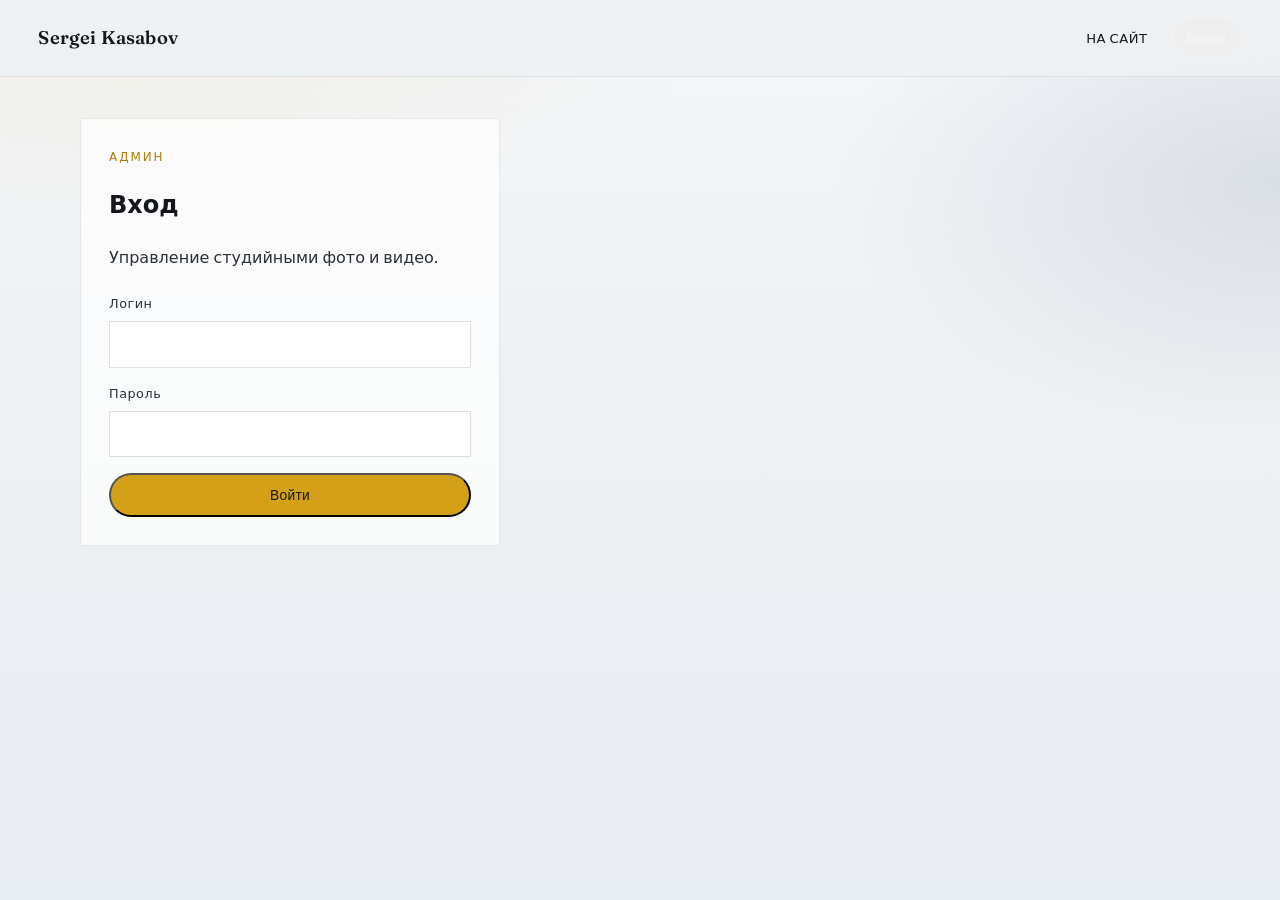
==== admin.html @ 472c66bc "Add Nails-style admin for studio photos and videos. Admin login manages only pictures and videos (up" ====
<!DOCTYPE html>
<html lang="ru">
  <head>
    <meta charset="UTF-8" />
    <meta name="viewport" content="width=device-width, initial-scale=1.0" />
    <title>Админ — Sergei Kasabov</title>
    <meta name="robots" content="noindex, nofollow" />
    <link rel="preconnect" href="https://fonts.googleapis.com" />
    <link rel="preconnect" href="https://fonts.gstatic.com" crossorigin />
    <link
      href="https://fonts.googleapis.com/css2?family=Fraunces:opsz,wght@9..144,400;9..144,600;9..144,700&family=Sora:wght@300;400;500;600&display=swap"
      rel="stylesheet"
    />
    <link rel="stylesheet" href="styles.css" />
  </head>
  <body class="admin-page">
    <header class="site-header is-scrolled admin-header">
      <a class="logo" href="index.html">Sergei Kasabov</a>
      <div class="header__right">
        <nav class="nav" aria-label="Admin">
          <a href="index.html">На сайт</a>
        </nav>
        <button type="button" class="btn btn--ghost admin-logout" id="admin-logout" hidden>
          Выйти
        </button>
      </div>
    </header>

    <main class="section admin-main">
      <div class="section__inner">
        <section class="admin-card" id="login-panel">
          <p class="eyebrow">Админ</p>
          <h1>Вход</h1>
          <p class="admin-lead">Управление студийными фото и видео.</p>
          <form id="login-form" class="admin-form" autocomplete="on">
            <label>
              Логин
              <input type="text" name="username" required autocomplete="username" />
            </label>
            <label>
              Пароль
              <input
                type="password"
                name="password"
                required
                autocomplete="current-password"
              />
            </label>
            <p class="admin-error" id="login-error" hidden></p>
            <button class="btn btn--solid" type="submit">Войти</button>
          </form>
        </section>

        <section class="admin-dashboard" id="dashboard" hidden>
          <div class="section-head">
            <p class="eyebrow">Студия</p>
            <h1>Фото и видео</h1>
            <p>
              Загрузка публикует файл на сайте. Удаление убирает его из галереи.
              Архивные работы с аукционов здесь не трогаем.
            </p>
          </div>

          <div class="admin-panels">
            <section class="admin-card admin-upload">
              <h2>Картины</h2>
              <form id="upload-photo-form" class="admin-form">
                <label>
                  Название
                  <input
                    type="text"
                    name="title"
                    maxlength="120"
                    placeholder="Например: Неоновый каркас"
                  />
                </label>
                <label class="admin-file">
                  Файл (JPG / PNG / WEBP, до 15 МБ)
                  <input
                    type="file"
                    name="file"
                    accept="image/jpeg,image/png,image/webp,.jpg,.jpeg,.png,.webp"
                    required
                  />
                </label>
                <p class="admin-error" id="photo-error" hidden></p>
                <p class="admin-ok" id="photo-ok" hidden></p>
                <button class="btn btn--solid" type="submit">Загрузить фото</button>
              </form>
              <div class="admin-grid" id="photo-grid"></div>
            </section>

            <section class="admin-card admin-upload">
              <h2>Видео</h2>
              <form id="upload-video-form" class="admin-form">
                <label>
                  Название
                  <input
                    type="text"
                    name="title"
                    maxlength="120"
                    placeholder="Например: Частоты лаборатории"
                  />
                </label>
                <label class="admin-file">
                  Файл (MP4 / WEBM, до 100 МБ)
                  <input
                    type="file"
                    name="file"
                    accept="video/mp4,video/webm,.mp4,.webm"
                    required
                  />
                </label>
                <p class="admin-error" id="video-error" hidden></p>
                <p class="admin-ok" id="video-ok" hidden></p>
                <button class="btn btn--solid" type="submit">Загрузить видео</button>
              </form>
              <div class="admin-grid" id="video-grid"></div>
            </section>
          </div>
        </section>
      </div>
    </main>

    <script src="admin.js"></script>
  </body>
</html>
---- styles.css ----
:root {
  --ink: #14171c;
  --ink-soft: #2a3038;
  --paper: #eef1f4;
  --paper-deep: #dfe5eb;
  --mist: #9aa5b1;
  --cadmium: #d4a017;
  --cadmium-deep: #b07d0a;
  --veil: rgba(12, 14, 18, 0.55);
  --font-display: "Fraunces", Georgia, serif;
  --font-body: "Sora", system-ui, sans-serif;
  --space: clamp(1.25rem, 3vw, 2.5rem);
  --max: 1120px;
  --ease: cubic-bezier(0.22, 1, 0.36, 1);
}

*,
*::before,
*::after {
  box-sizing: border-box;
}

html {
  scroll-behavior: smooth;
}

body {
  margin: 0;
  color: var(--ink);
  background:
    radial-gradient(1200px 600px at 10% -10%, rgba(212, 160, 23, 0.12), transparent 55%),
    radial-gradient(900px 500px at 100% 20%, rgba(70, 95, 120, 0.14), transparent 50%),
    linear-gradient(180deg, #f5f7fa 0%, var(--paper) 40%, #e8edf2 100%);
  font-family: var(--font-body);
  font-weight: 400;
  line-height: 1.6;
  text-rendering: optimizeLegibility;
}

img {
  max-width: 100%;
  display: block;
}

a {
  color: inherit;
}

.skip {
  position: absolute;
  left: -999px;
  top: 0;
  background: var(--ink);
  color: var(--paper);
  padding: 0.75rem 1rem;
  z-index: 100;
}

.skip:focus {
  left: 1rem;
  top: 1rem;
}

.site-header {
  position: fixed;
  inset: 0 0 auto;
  z-index: 40;
  display: flex;
  align-items: center;
  justify-content: space-between;
  gap: 1rem;
  padding: 1rem var(--space);
  color: #f4f6f8;
  transition: background 0.35s var(--ease), backdrop-filter 0.35s var(--ease),
    border-color 0.35s var(--ease), color 0.35s var(--ease);
  border-bottom: 1px solid transparent;
}

.site-header.is-scrolled {
  color: var(--ink);
  background: rgba(238, 241, 244, 0.86);
  backdrop-filter: blur(14px);
  border-bottom-color: rgba(20, 23, 28, 0.08);
}

.logo {
  font-family: var(--font-display);
  font-weight: 600;
  font-size: 1.15rem;
  letter-spacing: 0.01em;
  text-decoration: none;
  color: inherit;
}

.header__right {
  display: flex;
  align-items: center;
  gap: clamp(0.75rem, 2vw, 1.5rem);
  flex-wrap: wrap;
  justify-content: flex-end;
}

.nav {
  display: flex;
  gap: clamp(0.85rem, 2vw, 1.75rem);
}

.lang {
  display: inline-flex;
  align-items: center;
  gap: 0.15rem;
  padding: 0.15rem;
  border: 1px solid rgba(244, 246, 248, 0.35);
  border-radius: 999px;
}

.site-header.is-scrolled .lang {
  border-color: rgba(20, 23, 28, 0.14);
}

.lang__btn {
  appearance: none;
  border: 0;
  background: transparent;
  color: inherit;
  font: inherit;
  font-size: 0.7rem;
  font-weight: 600;
  letter-spacing: 0.04em;
  min-width: 1.9rem;
  padding: 0 0.45rem;
  min-height: 1.85rem;
  border-radius: 999px;
  cursor: pointer;
  opacity: 0.7;
}

.lang__btn.is-active,
.lang__btn[aria-pressed="true"] {
  background: var(--cadmium);
  color: var(--ink);
  opacity: 1;
}

.nav a {
  text-decoration: none;
  color: inherit;
  font-size: 0.82rem;
  font-weight: 500;
  letter-spacing: 0.04em;
  text-transform: uppercase;
  position: relative;
}

.nav a::after {
  content: "";
  position: absolute;
  left: 0;
  bottom: -0.25rem;
  width: 100%;
  height: 1px;
  background: var(--cadmium);
  transform: scaleX(0);
  transform-origin: left;
  transition: transform 0.35s var(--ease);
}

.nav a:hover::after,
.nav a:focus-visible::after {
  transform: scaleX(1);
}

.hero {
  position: relative;
  min-height: 100svh;
  display: grid;
  align-items: end;
  overflow: hidden;
  color: #f4f6f8;
}

.hero__media {
  position: absolute;
  inset: 0;
}

.hero__img {
  width: 100%;
  height: 100%;
  object-fit: cover;
  transform: scale(1.08);
  animation: drift 18s var(--ease) infinite alternate;
  filter: saturate(1.05) contrast(1.05);
}

.hero__veil {
  position: absolute;
  inset: 0;
  background:
    linear-gradient(180deg, rgba(10, 12, 16, 0.25) 0%, rgba(10, 12, 16, 0.72) 70%, rgba(10, 12, 16, 0.9) 100%),
    radial-gradient(800px 400px at 70% 20%, rgba(212, 160, 23, 0.18), transparent 60%);
}

.hero__copy {
  position: relative;
  z-index: 1;
  padding: calc(5.5rem + var(--space)) var(--space) clamp(3rem, 8vh, 5rem);
  max-width: 44rem;
  animation: rise 1s var(--ease) both;
}

.hero__aka {
  margin: 0 0 0.85rem;
  font-size: 0.78rem;
  letter-spacing: 0.16em;
  text-transform: uppercase;
  color: rgba(244, 246, 248, 0.72);
}

.hero__name {
  margin: 0;
  font-family: var(--font-display);
  font-weight: 600;
  font-size: clamp(3.1rem, 9vw, 6.4rem);
  line-height: 0.92;
  letter-spacing: -0.03em;
}

.hero__ru {
  display: block;
  margin-top: 0.35rem;
  font-size: 0.42em;
  font-weight: 400;
  letter-spacing: 0.02em;
  color: rgba(244, 246, 248, 0.78);
}

.hero__union {
  margin: 0.9rem 0 0;
  max-width: 34rem;
  font-size: clamp(0.92rem, 1.8vw, 1.05rem);
  font-weight: 400;
  letter-spacing: 0.02em;
  color: var(--cadmium);
}

.hero__lede {
  margin: 1.1rem 0 0;
  max-width: 32rem;
  font-size: clamp(1rem, 2.1vw, 1.15rem);
  font-weight: 300;
  color: rgba(244, 246, 248, 0.88);
}

.hero__actions {
  display: flex;
  flex-wrap: wrap;
  gap: 0.75rem;
  margin-top: 1.75rem;
}

.btn {
  display: inline-flex;
  align-items: center;
  justify-content: center;
  min-height: 2.75rem;
  padding: 0.7rem 1.25rem;
  border-radius: 999px;
  text-decoration: none;
  font-size: 0.86rem;
  font-weight: 500;
  letter-spacing: 0.02em;
  transition: transform 0.25s var(--ease), background 0.25s var(--ease),
    color 0.25s var(--ease), border-color 0.25s var(--ease);
}

.btn:hover {
  transform: translateY(-1px);
}

.btn--solid {
  background: var(--cadmium);
  color: var(--ink);
}

.btn--solid:hover {
  background: #e0b12a;
}

.btn--ghost {
  border: 1px solid rgba(244, 246, 248, 0.45);
  color: #f4f6f8;
}

.btn--ghost:hover {
  border-color: #f4f6f8;
  background: rgba(244, 246, 248, 0.08);
}

.section {
  padding: clamp(4.5rem, 10vh, 7rem) 0;
}

.section__inner {
  width: min(100% - (var(--space) * 2), var(--max));
  margin-inline: auto;
}

.section__head {
  max-width: 38rem;
  margin-bottom: clamp(2rem, 5vw, 3rem);
}

.eyebrow {
  margin: 0 0 0.65rem;
  font-size: 0.75rem;
  font-weight: 500;
  letter-spacing: 0.16em;
  text-transform: uppercase;
  color: var(--cadmium-deep);
}

h2 {
  margin: 0;
  font-family: var(--font-display);
  font-size: clamp(2rem, 4.5vw, 3.1rem);
  line-height: 1.1;
  letter-spacing: -0.02em;
  font-weight: 600;
}

.section__sub {
  margin: 0.9rem 0 0;
  color: var(--ink-soft);
  font-weight: 300;
  max-width: 36rem;
}

.bio__grid {
  display: grid;
  gap: clamp(2rem, 5vw, 3.5rem);
  grid-template-columns: 1fr;
  align-items: start;
}

@media (min-width: 880px) {
  .bio__grid {
    grid-template-columns: minmax(240px, 0.9fr) 1.35fr;
  }
}

.portrait {
  margin: 0;
  background: var(--ink);
  padding: 0.85rem;
}

.portrait img {
  width: 100%;
  aspect-ratio: 3 / 4;
  object-fit: cover;
  filter: contrast(1.05);
}

.portrait figcaption {
  margin-top: 0.7rem;
  color: rgba(238, 241, 244, 0.7);
  font-size: 0.78rem;
  letter-spacing: 0.04em;
}

.bio__facts {
  list-style: none;
  margin: 1.25rem 0 0;
  padding: 0;
  display: grid;
  gap: 0.85rem;
}

.bio__facts li {
  display: grid;
  gap: 0.15rem;
  padding-top: 0.85rem;
  border-top: 1px solid rgba(20, 23, 28, 0.12);
  font-size: 0.95rem;
}

.bio__facts span {
  font-size: 0.72rem;
  letter-spacing: 0.1em;
  text-transform: uppercase;
  color: var(--mist);
}

.prose {
  margin-top: 1.25rem;
  display: grid;
  gap: 1rem;
  color: var(--ink-soft);
  font-weight: 300;
  font-size: 1.02rem;
}

.prose p {
  margin: 0;
}

.bio__block {
  margin-top: clamp(2rem, 4vw, 2.75rem);
  padding-top: clamp(1.5rem, 3vw, 2rem);
  border-top: 1px solid rgba(20, 23, 28, 0.1);
}

.bio__block h3 {
  margin: 0.35rem 0 0;
  font-family: var(--font-display);
  font-size: clamp(1.35rem, 2.4vw, 1.75rem);
  font-weight: 600;
  letter-spacing: -0.015em;
}

.timeline,
.sales {
  list-style: none;
  margin: 1rem 0 0;
  padding: 0;
  display: grid;
  gap: 0.85rem;
}

.timeline li {
  padding-left: 1rem;
  border-left: 2px solid var(--cadmium);
  color: var(--ink-soft);
  font-weight: 300;
}

.bio__sales-intro {
  margin: 0.85rem 0 0;
  color: var(--ink-soft);
  font-weight: 300;
}

.sales li {
  display: grid;
  gap: 0.25rem;
  padding: 0.9rem 0;
  border-top: 1px solid rgba(20, 23, 28, 0.1);
}

.sales li:first-child {
  border-top: 0;
  padding-top: 0.35rem;
}

.sales strong {
  font-family: var(--font-display);
  font-weight: 600;
}

.sales span {
  color: var(--ink-soft);
  font-weight: 300;
  font-size: 0.95rem;
}

.sales__link {
  font-size: 0.78rem;
  letter-spacing: 0.04em;
  color: var(--cadmium-deep);
  text-decoration: none;
  width: fit-content;
}

.sales__link:hover {
  text-decoration: underline;
}

.bio__note {
  margin: 1.25rem 0 0;
  font-size: 0.88rem;
  color: var(--mist);
  font-weight: 300;
}

.works__alert {
  margin: 1rem 0 0;
  max-width: 40rem;
  padding: 0.85rem 1rem;
  background: rgba(212, 160, 23, 0.12);
  border-left: 3px solid var(--cadmium);
  color: var(--ink-soft);
  font-size: 0.9rem;
  font-weight: 300;
}

.works__filters {
  display: flex;
  flex-wrap: wrap;
  gap: 0.5rem;
  margin: 0 0 1.5rem;
}

.filter__btn {
  appearance: none;
  border: 1px solid rgba(20, 23, 28, 0.16);
  background: transparent;
  color: var(--ink-soft);
  font: inherit;
  font-size: 0.78rem;
  font-weight: 500;
  letter-spacing: 0.06em;
  text-transform: uppercase;
  min-height: 2.25rem;
  padding: 0.4rem 0.95rem;
  border-radius: 999px;
  cursor: pointer;
  transition: background 0.25s var(--ease), color 0.25s var(--ease),
    border-color 0.25s var(--ease);
}

.filter__btn:hover {
  border-color: rgba(20, 23, 28, 0.35);
  color: var(--ink);
}

.filter__btn.is-active,
.filter__btn[aria-pressed="true"] {
  background: var(--ink);
  border-color: var(--ink);
  color: #f4f6f8;
}

.gallery__open--video {
  position: relative;
}

.gallery__open--video video {
  width: 100%;
  display: block;
  background: #0c0e12;
}

.gallery__badge {
  position: absolute;
  left: 0.7rem;
  bottom: 0.7rem;
  padding: 0.3rem 0.55rem;
  background: rgba(12, 14, 18, 0.72);
  color: #f4f6f8;
  font-size: 0.68rem;
  letter-spacing: 0.08em;
  text-transform: uppercase;
}

.lightbox video {
  width: 100%;
  max-height: 78vh;
  background: #0c0e12;
}

.gallery {
  columns: 1;
  column-gap: 1.25rem;
}

@media (min-width: 640px) {
  .gallery {
    columns: 2;
  }
}

@media (min-width: 980px) {
  .gallery {
    columns: 3;
  }
}

.gallery__item {
  break-inside: avoid;
  margin: 0 0 1.25rem;
}

.gallery__open {
  appearance: none;
  border: 0;
  padding: 0;
  margin: 0;
  width: 100%;
  cursor: zoom-in;
  background: var(--paper-deep);
  overflow: hidden;
}

.gallery__open img {
  width: 100%;
  transition: transform 0.7s var(--ease), filter 0.7s var(--ease);
  filter: saturate(1.06) contrast(1.03);
}

.gallery__open:hover img,
.gallery__open:focus-visible img {
  transform: scale(1.04);
  filter: saturate(1.14) contrast(1.06);
}

.gallery__item figcaption {
  padding: 0.7rem 0.1rem 0;
}

.gallery__item strong {
  display: block;
  font-family: var(--font-display);
  font-weight: 600;
  font-size: 1.05rem;
}

.gallery__item span {
  display: block;
  margin-top: 0.2rem;
  font-size: 0.8rem;
  color: var(--mist);
}

.contact {
  padding-bottom: clamp(5rem, 12vh, 8rem);
}

.contact__panel {
  padding: clamp(2rem, 5vw, 3.25rem);
  background:
    linear-gradient(135deg, rgba(20, 23, 28, 0.96), rgba(32, 40, 52, 0.94)),
    radial-gradient(600px 280px at 100% 0%, rgba(212, 160, 23, 0.25), transparent 55%);
  color: #eef1f4;
}

.contact__panel .eyebrow {
  color: var(--cadmium);
}

.contact__panel .section__sub {
  color: rgba(238, 241, 244, 0.72);
}

.contact__email {
  display: inline-block;
  margin-top: 1.5rem;
  font-family: var(--font-display);
  font-size: clamp(1.5rem, 4vw, 2.4rem);
  text-decoration: none;
  border-bottom: 1px solid rgba(212, 160, 23, 0.55);
  transition: color 0.25s var(--ease), border-color 0.25s var(--ease);
}

.contact__email:hover,
.contact__email:focus-visible {
  color: var(--cadmium);
  border-color: var(--cadmium);
}

.contact__note {
  margin: 1.5rem 0 0;
  font-size: 0.82rem;
  color: rgba(238, 241, 244, 0.55);
}

.contact__note a {
  color: rgba(238, 241, 244, 0.8);
}

.site-footer {
  padding: 1.5rem var(--space) 2.5rem;
  color: var(--mist);
  font-size: 0.8rem;
}

.lightbox {
  border: 0;
  padding: 0;
  max-width: min(92vw, 900px);
  background: transparent;
  color: #fff;
}

.lightbox::backdrop {
  background: rgba(8, 10, 14, 0.82);
  backdrop-filter: blur(6px);
}

.lightbox img {
  width: 100%;
  max-height: 78vh;
  object-fit: contain;
  background: #0c0e12;
}

.lightbox p {
  margin: 0.75rem 0 0;
  font-size: 0.9rem;
}

.lightbox__close {
  appearance: none;
  border: 1px solid rgba(255, 255, 255, 0.35);
  background: transparent;
  color: #fff;
  margin-bottom: 0.75rem;
  padding: 0.45rem 0.85rem;
  cursor: pointer;
  font: inherit;
  font-size: 0.8rem;
  letter-spacing: 0.08em;
  text-transform: uppercase;
}

.reveal {
  opacity: 0;
  transform: translateY(1.25rem);
  transition: opacity 0.8s var(--ease), transform 0.8s var(--ease);
  transition-delay: var(--delay, 0s);
}

.reveal.is-in {
  opacity: 1;
  transform: none;
}

@keyframes drift {
  from {
    transform: scale(1.08) translate3d(0, 0, 0);
  }
  to {
    transform: scale(1.16) translate3d(-1.5%, 1%, 0);
  }
}

@keyframes rise {
  from {
    opacity: 0;
    transform: translateY(1.5rem);
  }
  to {
    opacity: 1;
    transform: none;
  }
}

@media (prefers-reduced-motion: reduce) {
  html {
    scroll-behavior: auto;
  }

  .hero__img,
  .hero__copy,
  .reveal,
  .gallery__open img {
    animation: none !important;
    transition: none !important;
    transform: none !important;
    opacity: 1 !important;
  }
}

/* �� Admin �� */
.admin-page {
  min-height: 100vh;
}

.admin-header .btn {
  padding: 0.45rem 0.9rem;
  font-size: 0.8rem;
}

.admin-main {
  padding-top: calc(5rem + var(--space));
  padding-bottom: var(--space);
}

.admin-card {
  background: rgba(255, 255, 255, 0.72);
  border: 1px solid rgba(20, 23, 28, 0.08);
  padding: 1.75rem;
  max-width: 420px;
}

.admin-lead {
  color: var(--ink-soft);
  margin: 0.75rem 0 1.5rem;
}

.admin-form {
  display: grid;
  gap: 1rem;
}

.admin-form label,
.admin-upload label {
  display: grid;
  gap: 0.4rem;
  font-size: 0.8rem;
  letter-spacing: 0.04em;
  color: var(--ink-soft);
}

.admin-form input,
.admin-upload input[type="text"] {
  width: 100%;
  padding: 0.75rem 0.9rem;
  border: 1px solid rgba(20, 23, 28, 0.14);
  background: #fff;
  color: var(--ink);
  font: inherit;
}

.admin-file input[type="file"] {
  font: inherit;
  color: var(--ink);
}

.admin-error {
  color: #9b2c2c;
  font-size: 0.9rem;
}

.admin-ok {
  color: #2f6b4f;
  font-size: 0.9rem;
}

.admin-dashboard .section-head {
  margin-bottom: 2rem;
  max-width: 40rem;
}

.admin-panels {
  display: grid;
  gap: 2rem;
}

.admin-dashboard .admin-upload {
  max-width: none;
}

.admin-dashboard .admin-upload h2 {
  font-family: var(--font-display);
  font-size: 1.6rem;
  font-weight: 600;
  margin: 0 0 1rem;
}

.admin-grid {
  display: grid;
  grid-template-columns: repeat(auto-fill, minmax(220px, 1fr));
  gap: 1.25rem;
  margin-top: 1.5rem;
}

.admin-item {
  background: #fff;
  border: 1px solid rgba(20, 23, 28, 0.08);
  overflow: hidden;
}

.admin-item img,
.admin-item video {
  width: 100%;
  aspect-ratio: 1 / 1;
  object-fit: cover;
  display: block;
  background: #0c0e12;
}

.admin-item-meta {
  display: grid;
  gap: 0.35rem;
  padding: 0.9rem 1rem 1.1rem;
}

.admin-item-meta span {
  font-size: 0.75rem;
  color: var(--mist);
  word-break: break-all;
}

.admin-empty {
  color: var(--mist);
  margin: 1rem 0 0;
}

.admin-delete {
  justify-self: start;
  margin-top: 0.5rem;
  appearance: none;
  border: 1px solid #9b2c2c;
  background: #9b2c2c;
  color: #fff;
  padding: 0.55rem 1rem;
  font: inherit;
  font-size: 0.8rem;
  cursor: pointer;
}

.admin-delete:hover {
  background: var(--ink);
  border-color: var(--ink);
}

.nav-admin {
  opacity: 0.72;
}

@media (min-width: 900px) {
  .admin-panels {
    grid-template-columns: 1fr 1fr;
    align-items: start;
  }
}
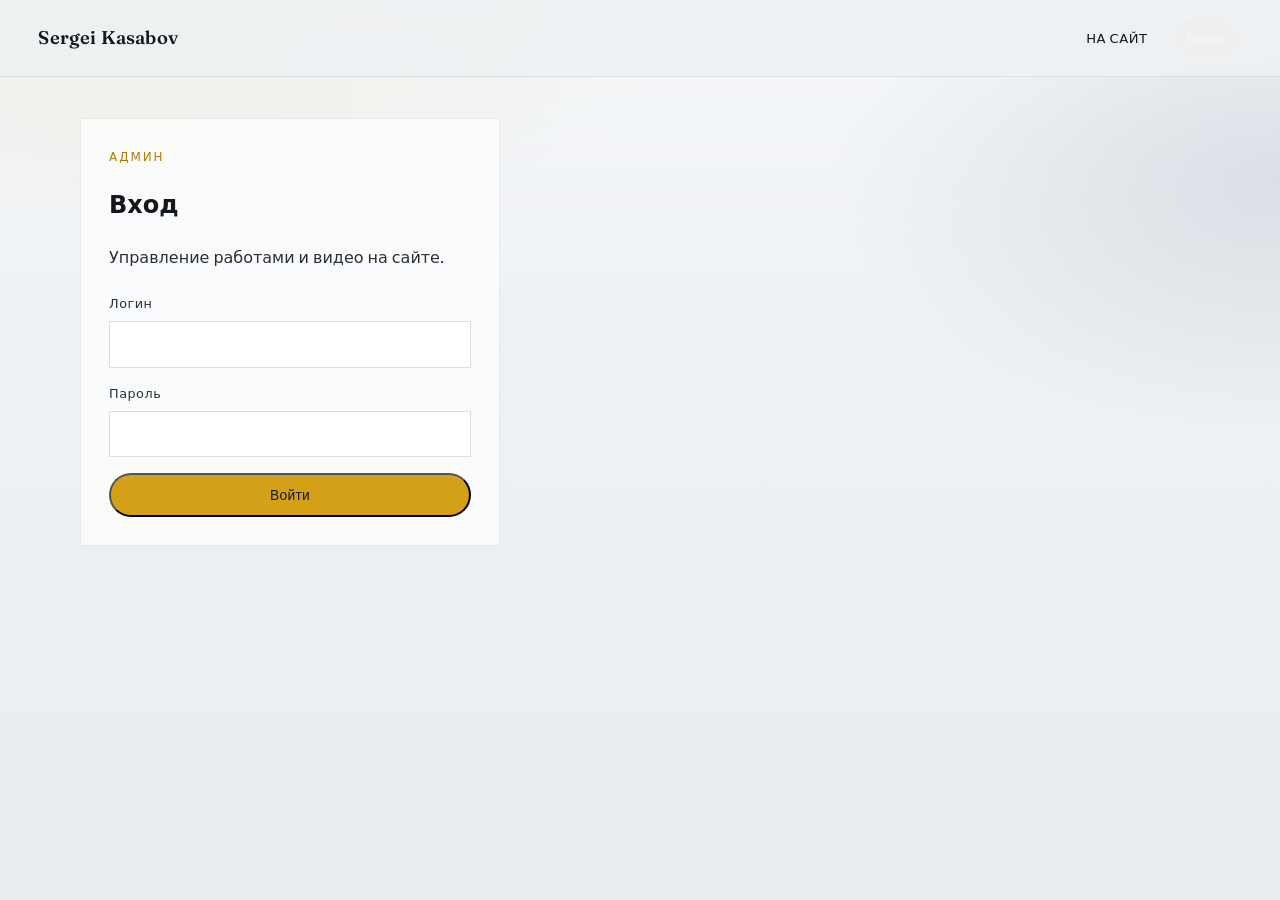
==== commit 21996ddd: "Simplify gallery to Works and Video with clearer admin. Keep only two public filters, default the si" ====
--- a/admin.html
+++ b/admin.html
@@ -31,7 +31,7 @@
         <section class="admin-card" id="login-panel">
           <p class="eyebrow">Админ</p>
           <h1>Вход</h1>
-          <p class="admin-lead">Управление студийными фото и видео.</p>
+          <p class="admin-lead">Управление работами и видео на сайте.</p>
           <form id="login-form" class="admin-form" autocomplete="on">
             <label>
               Логин
@@ -53,20 +53,33 @@
 
         <section class="admin-dashboard" id="dashboard" hidden>
           <div class="section-head">
-            <p class="eyebrow">Студия</p>
-            <h1>Фото и видео</h1>
-            <p>
-              Загрузка публикует файл на сайте. Удаление убирает его из галереи.
-              Архивные работы с аукционов здесь не трогаем.
-            </p>
+            <p class="eyebrow">Админ</p>
+            <h1>Работы и видео</h1>
+            <p>Два раздела: картинки для галереи «Работы» и ролики для «Видео».</p>
           </div>
 
           <div class="admin-panels">
-            <section class="admin-card admin-upload">
-              <h2>Картины</h2>
-              <form id="upload-photo-form" class="admin-form">
-                <label>
-                  Название
+            <section class="admin-card admin-panel">
+              <header class="admin-panel__head">
+                <h2>Работы</h2>
+                <p>JPG, PNG или WEBP · до 15 МБ · сразу появляются в разделе «Работы»</p>
+              </header>
+
+              <form id="upload-photo-form" class="admin-upload-box">
+                <label class="admin-drop" data-drop="photo">
+                  <input
+                    type="file"
+                    name="file"
+                    accept="image/jpeg,image/png,image/webp,.jpg,.jpeg,.png,.webp"
+                    required
+                    hidden
+                  />
+                  <span class="admin-drop__icon" aria-hidden="true">＋</span>
+                  <strong>Выберите картину</strong>
+                  <span class="admin-drop__hint" data-file-label="photo">Нажмите или перетащите файл сюда</span>
+                </label>
+                <label class="admin-title-field">
+                  Название на сайте
                   <input
                     type="text"
                     name="title"
@@ -74,27 +87,36 @@
                     placeholder="Например: Неоновый каркас"
                   />
                 </label>
-                <label class="admin-file">
-                  Файл (JPG / PNG / WEBP, до 15 МБ)
+                <p class="admin-error" id="photo-error" hidden></p>
+                <p class="admin-ok" id="photo-ok" hidden></p>
+                <button class="btn btn--solid" type="submit">Опубликовать работу</button>
+              </form>
+
+              <h3 class="admin-list-title">На сайте сейчас</h3>
+              <div class="admin-list" id="photo-grid"></div>
+            </section>
+
+            <section class="admin-card admin-panel">
+              <header class="admin-panel__head">
+                <h2>Видео</h2>
+                <p>MP4 или WEBM · до 100 МБ · сразу появляются в разделе «Видео»</p>
+              </header>
+
+              <form id="upload-video-form" class="admin-upload-box">
+                <label class="admin-drop" data-drop="video">
                   <input
                     type="file"
                     name="file"
-                    accept="image/jpeg,image/png,image/webp,.jpg,.jpeg,.png,.webp"
+                    accept="video/mp4,video/webm,.mp4,.webm"
                     required
+                    hidden
                   />
+                  <span class="admin-drop__icon" aria-hidden="true">＋</span>
+                  <strong>Выберите видео</strong>
+                  <span class="admin-drop__hint" data-file-label="video">Нажмите или перетащите файл сюда</span>
                 </label>
-                <p class="admin-error" id="photo-error" hidden></p>
-                <p class="admin-ok" id="photo-ok" hidden></p>
-                <button class="btn btn--solid" type="submit">Загрузить фото</button>
-              </form>
-              <div class="admin-grid" id="photo-grid"></div>
-            </section>
-
-            <section class="admin-card admin-upload">
-              <h2>Видео</h2>
-              <form id="upload-video-form" class="admin-form">
-                <label>
-                  Название
+                <label class="admin-title-field">
+                  Название на сайте
                   <input
                     type="text"
                     name="title"
@@ -102,20 +124,13 @@
                     placeholder="Например: Частоты лаборатории"
                   />
                 </label>
-                <label class="admin-file">
-                  Файл (MP4 / WEBM, до 100 МБ)
-                  <input
-                    type="file"
-                    name="file"
-                    accept="video/mp4,video/webm,.mp4,.webm"
-                    required
-                  />
-                </label>
                 <p class="admin-error" id="video-error" hidden></p>
                 <p class="admin-ok" id="video-ok" hidden></p>
-                <button class="btn btn--solid" type="submit">Загрузить видео</button>
+                <button class="btn btn--solid" type="submit">Опубликовать видео</button>
               </form>
-              <div class="admin-grid" id="video-grid"></div>
+
+              <h3 class="admin-list-title">На сайте сейчас</h3>
+              <div class="admin-list" id="video-grid"></div>
             </section>
           </div>
         </section>
--- a/styles.css
+++ b/styles.css
@@ -1,917 +1,1763 @@
-:root {
-  --ink: #14171c;
-  --ink-soft: #2a3038;
-  --paper: #eef1f4;
-  --paper-deep: #dfe5eb;
-  --mist: #9aa5b1;
-  --cadmium: #d4a017;
-  --cadmium-deep: #b07d0a;
-  --veil: rgba(12, 14, 18, 0.55);
-  --font-display: "Fraunces", Georgia, serif;
-  --font-body: "Sora", system-ui, sans-serif;
-  --space: clamp(1.25rem, 3vw, 2.5rem);
-  --max: 1120px;
-  --ease: cubic-bezier(0.22, 1, 0.36, 1);
-}
-
-*,
-*::before,
-*::after {
-  box-sizing: border-box;
-}
-
-html {
-  scroll-behavior: smooth;
-}
-
-body {
-  margin: 0;
-  color: var(--ink);
-  background:
-    radial-gradient(1200px 600px at 10% -10%, rgba(212, 160, 23, 0.12), transparent 55%),
-    radial-gradient(900px 500px at 100% 20%, rgba(70, 95, 120, 0.14), transparent 50%),
-    linear-gradient(180deg, #f5f7fa 0%, var(--paper) 40%, #e8edf2 100%);
-  font-family: var(--font-body);
-  font-weight: 400;
-  line-height: 1.6;
-  text-rendering: optimizeLegibility;
-}
-
-img {
-  max-width: 100%;
-  display: block;
-}
-
-a {
-  color: inherit;
-}
-
-.skip {
-  position: absolute;
-  left: -999px;
-  top: 0;
-  background: var(--ink);
-  color: var(--paper);
-  padding: 0.75rem 1rem;
-  z-index: 100;
-}
-
-.skip:focus {
-  left: 1rem;
-  top: 1rem;
-}
-
-.site-header {
-  position: fixed;
-  inset: 0 0 auto;
-  z-index: 40;
-  display: flex;
-  align-items: center;
-  justify-content: space-between;
-  gap: 1rem;
-  padding: 1rem var(--space);
-  color: #f4f6f8;
-  transition: background 0.35s var(--ease), backdrop-filter 0.35s var(--ease),
-    border-color 0.35s var(--ease), color 0.35s var(--ease);
-  border-bottom: 1px solid transparent;
-}
-
-.site-header.is-scrolled {
-  color: var(--ink);
-  background: rgba(238, 241, 244, 0.86);
-  backdrop-filter: blur(14px);
-  border-bottom-color: rgba(20, 23, 28, 0.08);
-}
-
-.logo {
-  font-family: var(--font-display);
-  font-weight: 600;
-  font-size: 1.15rem;
-  letter-spacing: 0.01em;
-  text-decoration: none;
-  color: inherit;
-}
-
-.header__right {
-  display: flex;
-  align-items: center;
-  gap: clamp(0.75rem, 2vw, 1.5rem);
-  flex-wrap: wrap;
-  justify-content: flex-end;
-}
-
-.nav {
-  display: flex;
-  gap: clamp(0.85rem, 2vw, 1.75rem);
-}
-
-.lang {
-  display: inline-flex;
-  align-items: center;
-  gap: 0.15rem;
-  padding: 0.15rem;
-  border: 1px solid rgba(244, 246, 248, 0.35);
-  border-radius: 999px;
-}
-
-.site-header.is-scrolled .lang {
-  border-color: rgba(20, 23, 28, 0.14);
-}
-
-.lang__btn {
-  appearance: none;
-  border: 0;
-  background: transparent;
-  color: inherit;
-  font: inherit;
-  font-size: 0.7rem;
-  font-weight: 600;
-  letter-spacing: 0.04em;
-  min-width: 1.9rem;
-  padding: 0 0.45rem;
-  min-height: 1.85rem;
-  border-radius: 999px;
-  cursor: pointer;
-  opacity: 0.7;
-}
-
-.lang__btn.is-active,
-.lang__btn[aria-pressed="true"] {
-  background: var(--cadmium);
-  color: var(--ink);
-  opacity: 1;
-}
-
-.nav a {
-  text-decoration: none;
-  color: inherit;
-  font-size: 0.82rem;
-  font-weight: 500;
-  letter-spacing: 0.04em;
-  text-transform: uppercase;
-  position: relative;
-}
-
-.nav a::after {
-  content: "";
-  position: absolute;
-  left: 0;
-  bottom: -0.25rem;
-  width: 100%;
-  height: 1px;
-  background: var(--cadmium);
-  transform: scaleX(0);
-  transform-origin: left;
-  transition: transform 0.35s var(--ease);
-}
-
-.nav a:hover::after,
-.nav a:focus-visible::after {
-  transform: scaleX(1);
-}
-
-.hero {
-  position: relative;
-  min-height: 100svh;
-  display: grid;
-  align-items: end;
-  overflow: hidden;
-  color: #f4f6f8;
-}
-
-.hero__media {
-  position: absolute;
-  inset: 0;
-}
-
-.hero__img {
-  width: 100%;
-  height: 100%;
-  object-fit: cover;
-  transform: scale(1.08);
-  animation: drift 18s var(--ease) infinite alternate;
-  filter: saturate(1.05) contrast(1.05);
-}
-
-.hero__veil {
-  position: absolute;
-  inset: 0;
-  background:
-    linear-gradient(180deg, rgba(10, 12, 16, 0.25) 0%, rgba(10, 12, 16, 0.72) 70%, rgba(10, 12, 16, 0.9) 100%),
-    radial-gradient(800px 400px at 70% 20%, rgba(212, 160, 23, 0.18), transparent 60%);
-}
-
-.hero__copy {
-  position: relative;
-  z-index: 1;
-  padding: calc(5.5rem + var(--space)) var(--space) clamp(3rem, 8vh, 5rem);
-  max-width: 44rem;
-  animation: rise 1s var(--ease) both;
-}
-
-.hero__aka {
-  margin: 0 0 0.85rem;
-  font-size: 0.78rem;
-  letter-spacing: 0.16em;
-  text-transform: uppercase;
-  color: rgba(244, 246, 248, 0.72);
-}
-
-.hero__name {
-  margin: 0;
-  font-family: var(--font-display);
-  font-weight: 600;
-  font-size: clamp(3.1rem, 9vw, 6.4rem);
-  line-height: 0.92;
-  letter-spacing: -0.03em;
-}
-
-.hero__ru {
-  display: block;
-  margin-top: 0.35rem;
-  font-size: 0.42em;
-  font-weight: 400;
-  letter-spacing: 0.02em;
-  color: rgba(244, 246, 248, 0.78);
-}
-
-.hero__union {
-  margin: 0.9rem 0 0;
-  max-width: 34rem;
-  font-size: clamp(0.92rem, 1.8vw, 1.05rem);
-  font-weight: 400;
-  letter-spacing: 0.02em;
-  color: var(--cadmium);
-}
-
-.hero__lede {
-  margin: 1.1rem 0 0;
-  max-width: 32rem;
-  font-size: clamp(1rem, 2.1vw, 1.15rem);
-  font-weight: 300;
-  color: rgba(244, 246, 248, 0.88);
-}
-
-.hero__actions {
-  display: flex;
-  flex-wrap: wrap;
-  gap: 0.75rem;
-  margin-top: 1.75rem;
-}
-
-.btn {
-  display: inline-flex;
-  align-items: center;
-  justify-content: center;
-  min-height: 2.75rem;
-  padding: 0.7rem 1.25rem;
-  border-radius: 999px;
-  text-decoration: none;
-  font-size: 0.86rem;
-  font-weight: 500;
-  letter-spacing: 0.02em;
-  transition: transform 0.25s var(--ease), background 0.25s var(--ease),
-    color 0.25s var(--ease), border-color 0.25s var(--ease);
-}
-
-.btn:hover {
-  transform: translateY(-1px);
-}
-
-.btn--solid {
-  background: var(--cadmium);
-  color: var(--ink);
-}
-
-.btn--solid:hover {
-  background: #e0b12a;
-}
-
-.btn--ghost {
-  border: 1px solid rgba(244, 246, 248, 0.45);
-  color: #f4f6f8;
-}
-
-.btn--ghost:hover {
-  border-color: #f4f6f8;
-  background: rgba(244, 246, 248, 0.08);
-}
-
-.section {
-  padding: clamp(4.5rem, 10vh, 7rem) 0;
-}
-
-.section__inner {
-  width: min(100% - (var(--space) * 2), var(--max));
-  margin-inline: auto;
-}
-
-.section__head {
-  max-width: 38rem;
-  margin-bottom: clamp(2rem, 5vw, 3rem);
-}
-
-.eyebrow {
-  margin: 0 0 0.65rem;
-  font-size: 0.75rem;
-  font-weight: 500;
-  letter-spacing: 0.16em;
-  text-transform: uppercase;
-  color: var(--cadmium-deep);
-}
-
-h2 {
-  margin: 0;
-  font-family: var(--font-display);
-  font-size: clamp(2rem, 4.5vw, 3.1rem);
-  line-height: 1.1;
-  letter-spacing: -0.02em;
-  font-weight: 600;
-}
-
-.section__sub {
-  margin: 0.9rem 0 0;
-  color: var(--ink-soft);
-  font-weight: 300;
-  max-width: 36rem;
-}
-
-.bio__grid {
-  display: grid;
-  gap: clamp(2rem, 5vw, 3.5rem);
-  grid-template-columns: 1fr;
-  align-items: start;
-}
-
-@media (min-width: 880px) {
-  .bio__grid {
-    grid-template-columns: minmax(240px, 0.9fr) 1.35fr;
-  }
-}
-
-.portrait {
-  margin: 0;
-  background: var(--ink);
-  padding: 0.85rem;
-}
-
-.portrait img {
-  width: 100%;
-  aspect-ratio: 3 / 4;
-  object-fit: cover;
-  filter: contrast(1.05);
-}
-
-.portrait figcaption {
-  margin-top: 0.7rem;
-  color: rgba(238, 241, 244, 0.7);
-  font-size: 0.78rem;
-  letter-spacing: 0.04em;
-}
-
-.bio__facts {
-  list-style: none;
-  margin: 1.25rem 0 0;
-  padding: 0;
-  display: grid;
-  gap: 0.85rem;
-}
-
-.bio__facts li {
-  display: grid;
-  gap: 0.15rem;
-  padding-top: 0.85rem;
-  border-top: 1px solid rgba(20, 23, 28, 0.12);
-  font-size: 0.95rem;
-}
-
-.bio__facts span {
-  font-size: 0.72rem;
-  letter-spacing: 0.1em;
-  text-transform: uppercase;
-  color: var(--mist);
-}
-
-.prose {
-  margin-top: 1.25rem;
-  display: grid;
-  gap: 1rem;
-  color: var(--ink-soft);
-  font-weight: 300;
-  font-size: 1.02rem;
-}
-
-.prose p {
-  margin: 0;
-}
-
-.bio__block {
-  margin-top: clamp(2rem, 4vw, 2.75rem);
-  padding-top: clamp(1.5rem, 3vw, 2rem);
-  border-top: 1px solid rgba(20, 23, 28, 0.1);
-}
-
-.bio__block h3 {
-  margin: 0.35rem 0 0;
-  font-family: var(--font-display);
-  font-size: clamp(1.35rem, 2.4vw, 1.75rem);
-  font-weight: 600;
-  letter-spacing: -0.015em;
-}
-
-.timeline,
-.sales {
-  list-style: none;
-  margin: 1rem 0 0;
-  padding: 0;
-  display: grid;
-  gap: 0.85rem;
-}
-
-.timeline li {
-  padding-left: 1rem;
-  border-left: 2px solid var(--cadmium);
-  color: var(--ink-soft);
-  font-weight: 300;
-}
-
-.bio__sales-intro {
-  margin: 0.85rem 0 0;
-  color: var(--ink-soft);
-  font-weight: 300;
-}
-
-.sales li {
-  display: grid;
-  gap: 0.25rem;
-  padding: 0.9rem 0;
-  border-top: 1px solid rgba(20, 23, 28, 0.1);
-}
-
-.sales li:first-child {
-  border-top: 0;
-  padding-top: 0.35rem;
-}
-
-.sales strong {
-  font-family: var(--font-display);
-  font-weight: 600;
-}
-
-.sales span {
-  color: var(--ink-soft);
-  font-weight: 300;
-  font-size: 0.95rem;
-}
-
-.sales__link {
-  font-size: 0.78rem;
-  letter-spacing: 0.04em;
-  color: var(--cadmium-deep);
-  text-decoration: none;
-  width: fit-content;
-}
-
-.sales__link:hover {
-  text-decoration: underline;
-}
-
-.bio__note {
-  margin: 1.25rem 0 0;
-  font-size: 0.88rem;
-  color: var(--mist);
-  font-weight: 300;
-}
-
-.works__alert {
-  margin: 1rem 0 0;
-  max-width: 40rem;
-  padding: 0.85rem 1rem;
-  background: rgba(212, 160, 23, 0.12);
-  border-left: 3px solid var(--cadmium);
-  color: var(--ink-soft);
-  font-size: 0.9rem;
-  font-weight: 300;
-}
-
-.works__filters {
-  display: flex;
-  flex-wrap: wrap;
-  gap: 0.5rem;
-  margin: 0 0 1.5rem;
-}
-
-.filter__btn {
-  appearance: none;
-  border: 1px solid rgba(20, 23, 28, 0.16);
-  background: transparent;
-  color: var(--ink-soft);
-  font: inherit;
-  font-size: 0.78rem;
-  font-weight: 500;
-  letter-spacing: 0.06em;
-  text-transform: uppercase;
-  min-height: 2.25rem;
-  padding: 0.4rem 0.95rem;
-  border-radius: 999px;
-  cursor: pointer;
-  transition: background 0.25s var(--ease), color 0.25s var(--ease),
-    border-color 0.25s var(--ease);
-}
-
-.filter__btn:hover {
-  border-color: rgba(20, 23, 28, 0.35);
-  color: var(--ink);
-}
-
-.filter__btn.is-active,
-.filter__btn[aria-pressed="true"] {
-  background: var(--ink);
-  border-color: var(--ink);
-  color: #f4f6f8;
-}
-
-.gallery__open--video {
-  position: relative;
-}
-
-.gallery__open--video video {
-  width: 100%;
-  display: block;
-  background: #0c0e12;
-}
-
-.gallery__badge {
-  position: absolute;
-  left: 0.7rem;
-  bottom: 0.7rem;
-  padding: 0.3rem 0.55rem;
-  background: rgba(12, 14, 18, 0.72);
-  color: #f4f6f8;
-  font-size: 0.68rem;
-  letter-spacing: 0.08em;
-  text-transform: uppercase;
-}
-
-.lightbox video {
-  width: 100%;
-  max-height: 78vh;
-  background: #0c0e12;
-}
-
-.gallery {
-  columns: 1;
-  column-gap: 1.25rem;
-}
-
-@media (min-width: 640px) {
-  .gallery {
-    columns: 2;
-  }
-}
-
-@media (min-width: 980px) {
-  .gallery {
-    columns: 3;
-  }
-}
-
-.gallery__item {
-  break-inside: avoid;
-  margin: 0 0 1.25rem;
-}
-
-.gallery__open {
-  appearance: none;
-  border: 0;
-  padding: 0;
-  margin: 0;
-  width: 100%;
-  cursor: zoom-in;
-  background: var(--paper-deep);
-  overflow: hidden;
-}
-
-.gallery__open img {
-  width: 100%;
-  transition: transform 0.7s var(--ease), filter 0.7s var(--ease);
-  filter: saturate(1.06) contrast(1.03);
-}
-
-.gallery__open:hover img,
-.gallery__open:focus-visible img {
-  transform: scale(1.04);
-  filter: saturate(1.14) contrast(1.06);
-}
-
-.gallery__item figcaption {
-  padding: 0.7rem 0.1rem 0;
-}
-
-.gallery__item strong {
-  display: block;
-  font-family: var(--font-display);
-  font-weight: 600;
-  font-size: 1.05rem;
-}
-
-.gallery__item span {
-  display: block;
-  margin-top: 0.2rem;
-  font-size: 0.8rem;
-  color: var(--mist);
-}
-
-.contact {
-  padding-bottom: clamp(5rem, 12vh, 8rem);
-}
-
-.contact__panel {
-  padding: clamp(2rem, 5vw, 3.25rem);
-  background:
-    linear-gradient(135deg, rgba(20, 23, 28, 0.96), rgba(32, 40, 52, 0.94)),
-    radial-gradient(600px 280px at 100% 0%, rgba(212, 160, 23, 0.25), transparent 55%);
-  color: #eef1f4;
-}
-
-.contact__panel .eyebrow {
-  color: var(--cadmium);
-}
-
-.contact__panel .section__sub {
-  color: rgba(238, 241, 244, 0.72);
-}
-
-.contact__email {
-  display: inline-block;
-  margin-top: 1.5rem;
-  font-family: var(--font-display);
-  font-size: clamp(1.5rem, 4vw, 2.4rem);
-  text-decoration: none;
-  border-bottom: 1px solid rgba(212, 160, 23, 0.55);
-  transition: color 0.25s var(--ease), border-color 0.25s var(--ease);
-}
-
-.contact__email:hover,
-.contact__email:focus-visible {
-  color: var(--cadmium);
-  border-color: var(--cadmium);
-}
-
-.contact__note {
-  margin: 1.5rem 0 0;
-  font-size: 0.82rem;
-  color: rgba(238, 241, 244, 0.55);
-}
-
-.contact__note a {
-  color: rgba(238, 241, 244, 0.8);
-}
-
-.site-footer {
-  padding: 1.5rem var(--space) 2.5rem;
-  color: var(--mist);
-  font-size: 0.8rem;
-}
-
-.lightbox {
-  border: 0;
-  padding: 0;
-  max-width: min(92vw, 900px);
-  background: transparent;
-  color: #fff;
-}
-
-.lightbox::backdrop {
-  background: rgba(8, 10, 14, 0.82);
-  backdrop-filter: blur(6px);
-}
-
-.lightbox img {
-  width: 100%;
-  max-height: 78vh;
-  object-fit: contain;
-  background: #0c0e12;
-}
-
-.lightbox p {
-  margin: 0.75rem 0 0;
-  font-size: 0.9rem;
-}
-
-.lightbox__close {
-  appearance: none;
-  border: 1px solid rgba(255, 255, 255, 0.35);
-  background: transparent;
-  color: #fff;
-  margin-bottom: 0.75rem;
-  padding: 0.45rem 0.85rem;
-  cursor: pointer;
-  font: inherit;
-  font-size: 0.8rem;
-  letter-spacing: 0.08em;
-  text-transform: uppercase;
-}
-
-.reveal {
-  opacity: 0;
-  transform: translateY(1.25rem);
-  transition: opacity 0.8s var(--ease), transform 0.8s var(--ease);
-  transition-delay: var(--delay, 0s);
-}
-
-.reveal.is-in {
-  opacity: 1;
-  transform: none;
-}
-
-@keyframes drift {
-  from {
-    transform: scale(1.08) translate3d(0, 0, 0);
-  }
-  to {
-    transform: scale(1.16) translate3d(-1.5%, 1%, 0);
-  }
-}
-
-@keyframes rise {
-  from {
-    opacity: 0;
-    transform: translateY(1.5rem);
-  }
-  to {
-    opacity: 1;
-    transform: none;
-  }
-}
-
-@media (prefers-reduced-motion: reduce) {
-  html {
-    scroll-behavior: auto;
-  }
-
-  .hero__img,
-  .hero__copy,
-  .reveal,
-  .gallery__open img {
-    animation: none !important;
-    transition: none !important;
-    transform: none !important;
-    opacity: 1 !important;
-  }
-}
-
-/* �� Admin �� */
-.admin-page {
-  min-height: 100vh;
-}
-
-.admin-header .btn {
-  padding: 0.45rem 0.9rem;
-  font-size: 0.8rem;
-}
-
-.admin-main {
-  padding-top: calc(5rem + var(--space));
-  padding-bottom: var(--space);
-}
-
-.admin-card {
-  background: rgba(255, 255, 255, 0.72);
-  border: 1px solid rgba(20, 23, 28, 0.08);
-  padding: 1.75rem;
-  max-width: 420px;
-}
-
-.admin-lead {
-  color: var(--ink-soft);
-  margin: 0.75rem 0 1.5rem;
-}
-
-.admin-form {
-  display: grid;
-  gap: 1rem;
-}
-
-.admin-form label,
-.admin-upload label {
-  display: grid;
-  gap: 0.4rem;
-  font-size: 0.8rem;
-  letter-spacing: 0.04em;
-  color: var(--ink-soft);
-}
-
-.admin-form input,
-.admin-upload input[type="text"] {
-  width: 100%;
-  padding: 0.75rem 0.9rem;
-  border: 1px solid rgba(20, 23, 28, 0.14);
-  background: #fff;
-  color: var(--ink);
-  font: inherit;
-}
-
-.admin-file input[type="file"] {
-  font: inherit;
-  color: var(--ink);
-}
-
-.admin-error {
-  color: #9b2c2c;
-  font-size: 0.9rem;
-}
-
-.admin-ok {
-  color: #2f6b4f;
-  font-size: 0.9rem;
-}
-
-.admin-dashboard .section-head {
-  margin-bottom: 2rem;
-  max-width: 40rem;
-}
-
-.admin-panels {
-  display: grid;
-  gap: 2rem;
-}
-
-.admin-dashboard .admin-upload {
-  max-width: none;
-}
-
-.admin-dashboard .admin-upload h2 {
-  font-family: var(--font-display);
-  font-size: 1.6rem;
-  font-weight: 600;
-  margin: 0 0 1rem;
-}
-
-.admin-grid {
-  display: grid;
-  grid-template-columns: repeat(auto-fill, minmax(220px, 1fr));
-  gap: 1.25rem;
-  margin-top: 1.5rem;
-}
-
-.admin-item {
-  background: #fff;
-  border: 1px solid rgba(20, 23, 28, 0.08);
-  overflow: hidden;
-}
-
-.admin-item img,
-.admin-item video {
-  width: 100%;
-  aspect-ratio: 1 / 1;
-  object-fit: cover;
-  display: block;
-  background: #0c0e12;
-}
-
-.admin-item-meta {
-  display: grid;
-  gap: 0.35rem;
-  padding: 0.9rem 1rem 1.1rem;
-}
-
-.admin-item-meta span {
-  font-size: 0.75rem;
-  color: var(--mist);
-  word-break: break-all;
-}
-
-.admin-empty {
-  color: var(--mist);
-  margin: 1rem 0 0;
-}
-
-.admin-delete {
-  justify-self: start;
-  margin-top: 0.5rem;
-  appearance: none;
-  border: 1px solid #9b2c2c;
-  background: #9b2c2c;
-  color: #fff;
-  padding: 0.55rem 1rem;
-  font: inherit;
-  font-size: 0.8rem;
-  cursor: pointer;
-}
-
-.admin-delete:hover {
-  background: var(--ink);
-  border-color: var(--ink);
-}
-
-.nav-admin {
-  opacity: 0.72;
-}
-
-@media (min-width: 900px) {
-  .admin-panels {
-    grid-template-columns: 1fr 1fr;
-    align-items: start;
-  }
-}
+:root {+
+  --ink: #14171c;+
+  --ink-soft: #2a3038;+
+  --paper: #eef1f4;+
+  --paper-deep: #dfe5eb;+
+  --mist: #9aa5b1;+
+  --cadmium: #d4a017;+
+  --cadmium-deep: #b07d0a;+
+  --veil: rgba(12, 14, 18, 0.55);+
+  --font-display: "Fraunces", Georgia, serif;+
+  --font-body: "Sora", system-ui, sans-serif;+
+  --space: clamp(1.25rem, 3vw, 2.5rem);+
+  --max: 1120px;+
+  --ease: cubic-bezier(0.22, 1, 0.36, 1);+
+}+
++
+*,+
+*::before,+
+*::after {+
+  box-sizing: border-box;+
+}+
++
+html {+
+  scroll-behavior: smooth;+
+}+
++
+body {+
+  margin: 0;+
+  color: var(--ink);+
+  background:+
+    radial-gradient(1200px 600px at 10% -10%, rgba(212, 160, 23, 0.12), transparent 55%),+
+    radial-gradient(900px 500px at 100% 20%, rgba(70, 95, 120, 0.14), transparent 50%),+
+    linear-gradient(180deg, #f5f7fa 0%, var(--paper) 40%, #e8edf2 100%);+
+  font-family: var(--font-body);+
+  font-weight: 400;+
+  line-height: 1.6;+
+  text-rendering: optimizeLegibility;+
+}+
++
+img {+
+  max-width: 100%;+
+  display: block;+
+}+
++
+a {+
+  color: inherit;+
+}+
++
+.skip {+
+  position: absolute;+
+  left: -999px;+
+  top: 0;+
+  background: var(--ink);+
+  color: var(--paper);+
+  padding: 0.75rem 1rem;+
+  z-index: 100;+
+}+
++
+.skip:focus {+
+  left: 1rem;+
+  top: 1rem;+
+}+
++
+.site-header {+
+  position: fixed;+
+  inset: 0 0 auto;+
+  z-index: 40;+
+  display: flex;+
+  align-items: center;+
+  justify-content: space-between;+
+  gap: 1rem;+
+  padding: 1rem var(--space);+
+  color: #f4f6f8;+
+  transition: background 0.35s var(--ease), backdrop-filter 0.35s var(--ease),+
+    border-color 0.35s var(--ease), color 0.35s var(--ease);+
+  border-bottom: 1px solid transparent;+
+}+
++
+.site-header.is-scrolled {+
+  color: var(--ink);+
+  background: rgba(238, 241, 244, 0.86);+
+  backdrop-filter: blur(14px);+
+  border-bottom-color: rgba(20, 23, 28, 0.08);+
+}+
++
+.logo {+
+  font-family: var(--font-display);+
+  font-weight: 600;+
+  font-size: 1.15rem;+
+  letter-spacing: 0.01em;+
+  text-decoration: none;+
+  color: inherit;+
+}+
++
+.header__right {+
+  display: flex;+
+  align-items: center;+
+  gap: clamp(0.75rem, 2vw, 1.5rem);+
+  flex-wrap: wrap;+
+  justify-content: flex-end;+
+}+
++
+.nav {+
+  display: flex;+
+  gap: clamp(0.85rem, 2vw, 1.75rem);+
+}+
++
+.lang {+
+  display: inline-flex;+
+  align-items: center;+
+  gap: 0.15rem;+
+  padding: 0.15rem;+
+  border: 1px solid rgba(244, 246, 248, 0.35);+
+  border-radius: 999px;+
+}+
++
+.site-header.is-scrolled .lang {+
+  border-color: rgba(20, 23, 28, 0.14);+
+}+
++
+.lang__btn {+
+  appearance: none;+
+  border: 0;+
+  background: transparent;+
+  color: inherit;+
+  font: inherit;+
+  font-size: 0.7rem;+
+  font-weight: 600;+
+  letter-spacing: 0.04em;+
+  min-width: 1.9rem;+
+  padding: 0 0.45rem;+
+  min-height: 1.85rem;+
+  border-radius: 999px;+
+  cursor: pointer;+
+  opacity: 0.7;+
+}+
++
+.lang__btn.is-active,+
+.lang__btn[aria-pressed="true"] {+
+  background: var(--cadmium);+
+  color: var(--ink);+
+  opacity: 1;+
+}+
++
+.nav a {+
+  text-decoration: none;+
+  color: inherit;+
+  font-size: 0.82rem;+
+  font-weight: 500;+
+  letter-spacing: 0.04em;+
+  text-transform: uppercase;+
+  position: relative;+
+}+
++
+.nav a::after {+
+  content: "";+
+  position: absolute;+
+  left: 0;+
+  bottom: -0.25rem;+
+  width: 100%;+
+  height: 1px;+
+  background: var(--cadmium);+
+  transform: scaleX(0);+
+  transform-origin: left;+
+  transition: transform 0.35s var(--ease);+
+}+
++
+.nav a:hover::after,+
+.nav a:focus-visible::after {+
+  transform: scaleX(1);+
+}+
++
+.hero {+
+  position: relative;+
+  min-height: 100svh;+
+  display: grid;+
+  align-items: end;+
+  overflow: hidden;+
+  color: #f4f6f8;+
+}+
++
+.hero__media {+
+  position: absolute;+
+  inset: 0;+
+}+
++
+.hero__img {+
+  width: 100%;+
+  height: 100%;+
+  object-fit: cover;+
+  transform: scale(1.08);+
+  animation: drift 18s var(--ease) infinite alternate;+
+  filter: saturate(1.05) contrast(1.05);+
+}+
++
+.hero__veil {+
+  position: absolute;+
+  inset: 0;+
+  background:+
+    linear-gradient(180deg, rgba(10, 12, 16, 0.25) 0%, rgba(10, 12, 16, 0.72) 70%, rgba(10, 12, 16, 0.9) 100%),+
+    radial-gradient(800px 400px at 70% 20%, rgba(212, 160, 23, 0.18), transparent 60%);+
+}+
++
+.hero__copy {+
+  position: relative;+
+  z-index: 1;+
+  padding: calc(5.5rem + var(--space)) var(--space) clamp(3rem, 8vh, 5rem);+
+  max-width: 44rem;+
+  animation: rise 1s var(--ease) both;+
+}+
++
+.hero__aka {+
+  margin: 0 0 0.85rem;+
+  font-size: 0.78rem;+
+  letter-spacing: 0.16em;+
+  text-transform: uppercase;+
+  color: rgba(244, 246, 248, 0.72);+
+}+
++
+.hero__name {+
+  margin: 0;+
+  font-family: var(--font-display);+
+  font-weight: 600;+
+  font-size: clamp(3.1rem, 9vw, 6.4rem);+
+  line-height: 0.92;+
+  letter-spacing: -0.03em;+
+}+
++
+.hero__ru {+
+  display: block;+
+  margin-top: 0.35rem;+
+  font-size: 0.42em;+
+  font-weight: 400;+
+  letter-spacing: 0.02em;+
+  color: rgba(244, 246, 248, 0.78);+
+}+
++
+.hero__union {+
+  margin: 0.9rem 0 0;+
+  max-width: 34rem;+
+  font-size: clamp(0.92rem, 1.8vw, 1.05rem);+
+  font-weight: 400;+
+  letter-spacing: 0.02em;+
+  color: var(--cadmium);+
+}+
++
+.hero__lede {+
+  margin: 1.1rem 0 0;+
+  max-width: 32rem;+
+  font-size: clamp(1rem, 2.1vw, 1.15rem);+
+  font-weight: 300;+
+  color: rgba(244, 246, 248, 0.88);+
+}+
++
+.hero__actions {+
+  display: flex;+
+  flex-wrap: wrap;+
+  gap: 0.75rem;+
+  margin-top: 1.75rem;+
+}+
++
+.btn {+
+  display: inline-flex;+
+  align-items: center;+
+  justify-content: center;+
+  min-height: 2.75rem;+
+  padding: 0.7rem 1.25rem;+
+  border-radius: 999px;+
+  text-decoration: none;+
+  font-size: 0.86rem;+
+  font-weight: 500;+
+  letter-spacing: 0.02em;+
+  transition: transform 0.25s var(--ease), background 0.25s var(--ease),+
+    color 0.25s var(--ease), border-color 0.25s var(--ease);+
+}+
++
+.btn:hover {+
+  transform: translateY(-1px);+
+}+
++
+.btn--solid {+
+  background: var(--cadmium);+
+  color: var(--ink);+
+}+
++
+.btn--solid:hover {+
+  background: #e0b12a;+
+}+
++
+.btn--ghost {+
+  border: 1px solid rgba(244, 246, 248, 0.45);+
+  color: #f4f6f8;+
+}+
++
+.btn--ghost:hover {+
+  border-color: #f4f6f8;+
+  background: rgba(244, 246, 248, 0.08);+
+}+
++
+.section {+
+  padding: clamp(4.5rem, 10vh, 7rem) 0;+
+}+
++
+.section__inner {+
+  width: min(100% - (var(--space) * 2), var(--max));+
+  margin-inline: auto;+
+}+
++
+.section__head {+
+  max-width: 38rem;+
+  margin-bottom: clamp(2rem, 5vw, 3rem);+
+}+
++
+.eyebrow {+
+  margin: 0 0 0.65rem;+
+  font-size: 0.75rem;+
+  font-weight: 500;+
+  letter-spacing: 0.16em;+
+  text-transform: uppercase;+
+  color: var(--cadmium-deep);+
+}+
++
+h2 {+
+  margin: 0;+
+  font-family: var(--font-display);+
+  font-size: clamp(2rem, 4.5vw, 3.1rem);+
+  line-height: 1.1;+
+  letter-spacing: -0.02em;+
+  font-weight: 600;+
+}+
++
+.section__sub {+
+  margin: 0.9rem 0 0;+
+  color: var(--ink-soft);+
+  font-weight: 300;+
+  max-width: 36rem;+
+}+
++
+.bio__grid {+
+  display: grid;+
+  gap: clamp(2rem, 5vw, 3.5rem);+
+  grid-template-columns: 1fr;+
+  align-items: start;+
+}+
++
+@media (min-width: 880px) {+
+  .bio__grid {+
+    grid-template-columns: minmax(240px, 0.9fr) 1.35fr;+
+  }+
+}+
++
+.portrait {+
+  margin: 0;+
+  background: var(--ink);+
+  padding: 0.85rem;+
+}+
++
+.portrait img {+
+  width: 100%;+
+  aspect-ratio: 3 / 4;+
+  object-fit: cover;+
+  filter: contrast(1.05);+
+}+
++
+.portrait figcaption {+
+  margin-top: 0.7rem;+
+  color: rgba(238, 241, 244, 0.7);+
+  font-size: 0.78rem;+
+  letter-spacing: 0.04em;+
+}+
++
+.bio__facts {+
+  list-style: none;+
+  margin: 1.25rem 0 0;+
+  padding: 0;+
+  display: grid;+
+  gap: 0.85rem;+
+}+
++
+.bio__facts li {+
+  display: grid;+
+  gap: 0.15rem;+
+  padding-top: 0.85rem;+
+  border-top: 1px solid rgba(20, 23, 28, 0.12);+
+  font-size: 0.95rem;+
+}+
++
+.bio__facts span {+
+  font-size: 0.72rem;+
+  letter-spacing: 0.1em;+
+  text-transform: uppercase;+
+  color: var(--mist);+
+}+
++
+.prose {+
+  margin-top: 1.25rem;+
+  display: grid;+
+  gap: 1rem;+
+  color: var(--ink-soft);+
+  font-weight: 300;+
+  font-size: 1.02rem;+
+}+
++
+.prose p {+
+  margin: 0;+
+}+
++
+.bio__block {+
+  margin-top: clamp(2rem, 4vw, 2.75rem);+
+  padding-top: clamp(1.5rem, 3vw, 2rem);+
+  border-top: 1px solid rgba(20, 23, 28, 0.1);+
+}+
++
+.bio__block h3 {+
+  margin: 0.35rem 0 0;+
+  font-family: var(--font-display);+
+  font-size: clamp(1.35rem, 2.4vw, 1.75rem);+
+  font-weight: 600;+
+  letter-spacing: -0.015em;+
+}+
++
+.timeline,+
+.sales {+
+  list-style: none;+
+  margin: 1rem 0 0;+
+  padding: 0;+
+  display: grid;+
+  gap: 0.85rem;+
+}+
++
+.timeline li {+
+  padding-left: 1rem;+
+  border-left: 2px solid var(--cadmium);+
+  color: var(--ink-soft);+
+  font-weight: 300;+
+}+
++
+.bio__sales-intro {+
+  margin: 0.85rem 0 0;+
+  color: var(--ink-soft);+
+  font-weight: 300;+
+}+
++
+.sales li {+
+  display: grid;+
+  gap: 0.25rem;+
+  padding: 0.9rem 0;+
+  border-top: 1px solid rgba(20, 23, 28, 0.1);+
+}+
++
+.sales li:first-child {+
+  border-top: 0;+
+  padding-top: 0.35rem;+
+}+
++
+.sales strong {+
+  font-family: var(--font-display);+
+  font-weight: 600;+
+}+
++
+.sales span {+
+  color: var(--ink-soft);+
+  font-weight: 300;+
+  font-size: 0.95rem;+
+}+
++
+.sales__link {+
+  font-size: 0.78rem;+
+  letter-spacing: 0.04em;+
+  color: var(--cadmium-deep);+
+  text-decoration: none;+
+  width: fit-content;+
+}+
++
+.sales__link:hover {+
+  text-decoration: underline;+
+}+
++
+.bio__note {+
+  margin: 1.25rem 0 0;+
+  font-size: 0.88rem;+
+  color: var(--mist);+
+  font-weight: 300;+
+}+
++
+.works__alert {+
+  margin: 1rem 0 0;+
+  max-width: 40rem;+
+  padding: 0.85rem 1rem;+
+  background: rgba(212, 160, 23, 0.12);+
+  border-left: 3px solid var(--cadmium);+
+  color: var(--ink-soft);+
+  font-size: 0.9rem;+
+  font-weight: 300;+
+}+
++
+.works__filters {+
+  display: flex;+
+  flex-wrap: wrap;+
+  gap: 0.5rem;+
+  margin: 0 0 1.5rem;+
+}+
++
+.filter__btn {+
+  appearance: none;+
+  border: 1px solid rgba(20, 23, 28, 0.16);+
+  background: transparent;+
+  color: var(--ink-soft);+
+  font: inherit;+
+  font-size: 0.78rem;+
+  font-weight: 500;+
+  letter-spacing: 0.06em;+
+  text-transform: uppercase;+
+  min-height: 2.25rem;+
+  padding: 0.4rem 0.95rem;+
+  border-radius: 999px;+
+  cursor: pointer;+
+  transition: background 0.25s var(--ease), color 0.25s var(--ease),+
+    border-color 0.25s var(--ease);+
+}+
++
+.filter__btn:hover {+
+  border-color: rgba(20, 23, 28, 0.35);+
+  color: var(--ink);+
+}+
++
+.filter__btn.is-active,+
+.filter__btn[aria-pressed="true"] {+
+  background: var(--ink);+
+  border-color: var(--ink);+
+  color: #f4f6f8;+
+}+
++
+.gallery__open--video {+
+  position: relative;+
+}+
++
+.gallery__open--video video {+
+  width: 100%;+
+  display: block;+
+  background: #0c0e12;+
+}+
++
+.gallery__badge {+
+  position: absolute;+
+  left: 0.7rem;+
+  bottom: 0.7rem;+
+  padding: 0.3rem 0.55rem;+
+  background: rgba(12, 14, 18, 0.72);+
+  color: #f4f6f8;+
+  font-size: 0.68rem;+
+  letter-spacing: 0.08em;+
+  text-transform: uppercase;+
+}+
++
+.lightbox video {+
+  width: 100%;+
+  max-height: 78vh;+
+  background: #0c0e12;+
+}+
++
+.gallery {+
+  columns: 1;+
+  column-gap: 1.25rem;+
+}+
++
+@media (min-width: 640px) {+
+  .gallery {+
+    columns: 2;+
+  }+
+}+
++
+@media (min-width: 980px) {+
+  .gallery {+
+    columns: 3;+
+  }+
+}+
++
+.gallery__item {+
+  break-inside: avoid;+
+  margin: 0 0 1.25rem;+
+}+
++
+.gallery__open {+
+  appearance: none;+
+  border: 0;+
+  padding: 0;+
+  margin: 0;+
+  width: 100%;+
+  cursor: zoom-in;+
+  background: var(--paper-deep);+
+  overflow: hidden;+
+}+
++
+.gallery__open img {+
+  width: 100%;+
+  transition: transform 0.7s var(--ease), filter 0.7s var(--ease);+
+  filter: saturate(1.06) contrast(1.03);+
+}+
++
+.gallery__open:hover img,+
+.gallery__open:focus-visible img {+
+  transform: scale(1.04);+
+  filter: saturate(1.14) contrast(1.06);+
+}+
++
+.gallery__item figcaption {+
+  padding: 0.7rem 0.1rem 0;+
+}+
++
+.gallery__item strong {+
+  display: block;+
+  font-family: var(--font-display);+
+  font-weight: 600;+
+  font-size: 1.05rem;+
+}+
++
+.gallery__item span {+
+  display: block;+
+  margin-top: 0.2rem;+
+  font-size: 0.8rem;+
+  color: var(--mist);+
+}+
++
+.contact {+
+  padding-bottom: clamp(5rem, 12vh, 8rem);+
+}+
++
+.contact__panel {+
+  padding: clamp(2rem, 5vw, 3.25rem);+
+  background:+
+    linear-gradient(135deg, rgba(20, 23, 28, 0.96), rgba(32, 40, 52, 0.94)),+
+    radial-gradient(600px 280px at 100% 0%, rgba(212, 160, 23, 0.25), transparent 55%);+
+  color: #eef1f4;+
+}+
++
+.contact__panel .eyebrow {+
+  color: var(--cadmium);+
+}+
++
+.contact__panel .section__sub {+
+  color: rgba(238, 241, 244, 0.72);+
+}+
++
+.contact__email {+
+  display: inline-block;+
+  margin-top: 1.5rem;+
+  font-family: var(--font-display);+
+  font-size: clamp(1.5rem, 4vw, 2.4rem);+
+  text-decoration: none;+
+  border-bottom: 1px solid rgba(212, 160, 23, 0.55);+
+  transition: color 0.25s var(--ease), border-color 0.25s var(--ease);+
+}+
++
+.contact__email:hover,+
+.contact__email:focus-visible {+
+  color: var(--cadmium);+
+  border-color: var(--cadmium);+
+}+
++
+.contact__note {+
+  margin: 1.5rem 0 0;+
+  font-size: 0.82rem;+
+  color: rgba(238, 241, 244, 0.55);+
+}+
++
+.contact__note a {+
+  color: rgba(238, 241, 244, 0.8);+
+}+
++
+.site-footer {+
+  padding: 1.5rem var(--space) 2.5rem;+
+  color: var(--mist);+
+  font-size: 0.8rem;+
+}+
++
+.lightbox {+
+  border: 0;+
+  padding: 0;+
+  max-width: min(92vw, 900px);+
+  background: transparent;+
+  color: #fff;+
+}+
++
+.lightbox::backdrop {+
+  background: rgba(8, 10, 14, 0.82);+
+  backdrop-filter: blur(6px);+
+}+
++
+.lightbox img {+
+  width: 100%;+
+  max-height: 78vh;+
+  object-fit: contain;+
+  background: #0c0e12;+
+}+
++
+.lightbox p {+
+  margin: 0.75rem 0 0;+
+  font-size: 0.9rem;+
+}+
++
+.lightbox__close {+
+  appearance: none;+
+  border: 1px solid rgba(255, 255, 255, 0.35);+
+  background: transparent;+
+  color: #fff;+
+  margin-bottom: 0.75rem;+
+  padding: 0.45rem 0.85rem;+
+  cursor: pointer;+
+  font: inherit;+
+  font-size: 0.8rem;+
+  letter-spacing: 0.08em;+
+  text-transform: uppercase;+
+}+
++
+.reveal {+
+  opacity: 0;+
+  transform: translateY(1.25rem);+
+  transition: opacity 0.8s var(--ease), transform 0.8s var(--ease);+
+  transition-delay: var(--delay, 0s);+
+}+
++
+.reveal.is-in {+
+  opacity: 1;+
+  transform: none;+
+}+
++
+@keyframes drift {+
+  from {+
+    transform: scale(1.08) translate3d(0, 0, 0);+
+  }+
+  to {+
+    transform: scale(1.16) translate3d(-1.5%, 1%, 0);+
+  }+
+}+
++
+@keyframes rise {+
+  from {+
+    opacity: 0;+
+    transform: translateY(1.5rem);+
+  }+
+  to {+
+    opacity: 1;+
+    transform: none;+
+  }+
+}+
++
+@media (prefers-reduced-motion: reduce) {+
+  html {+
+    scroll-behavior: auto;+
+  }+
++
+  .hero__img,+
+  .hero__copy,+
+  .reveal,+
+  .gallery__open img {+
+    animation: none !important;+
+    transition: none !important;+
+    transform: none !important;+
+    opacity: 1 !important;+
+  }+
+}
+
+/* Admin */
+.admin-page {
+  min-height: 100vh;
+}
+
+.admin-header .btn {
+  padding: 0.45rem 0.9rem;
+  font-size: 0.8rem;
+}
+
+.admin-main {
+  padding-top: calc(5rem + var(--space));
+  padding-bottom: var(--space);
+}
+
+.admin-card {
+  background: rgba(255, 255, 255, 0.72);
+  border: 1px solid rgba(20, 23, 28, 0.08);
+  padding: 1.75rem;
+  max-width: 420px;
+}
+
+.admin-lead {
+  color: var(--ink-soft);
+  margin: 0.75rem 0 1.5rem;
+}
+
+.admin-form {
+  display: grid;
+  gap: 1rem;
+}
+
+.admin-form label {
+  display: grid;
+  gap: 0.4rem;
+  font-size: 0.8rem;
+  letter-spacing: 0.04em;
+  color: var(--ink-soft);
+}
+
+.admin-form input {
+  width: 100%;
+  padding: 0.75rem 0.9rem;
+  border: 1px solid rgba(20, 23, 28, 0.14);
+  background: #fff;
+  color: var(--ink);
+  font: inherit;
+}
+
+.admin-error {
+  color: #9b2c2c;
+  font-size: 0.9rem;
+}
+
+.admin-ok {
+  color: #2f6b4f;
+  font-size: 0.9rem;
+}
+
+.admin-dashboard .section-head {
+  margin-bottom: 2rem;
+  max-width: 40rem;
+}
+
+.admin-panels {
+  display: grid;
+  gap: 2rem;
+}
+
+.admin-dashboard .admin-panel {
+  max-width: none;
+}
+
+.admin-panel__head h2 {
+  font-family: var(--font-display);
+  font-size: 1.7rem;
+  font-weight: 600;
+  margin: 0 0 0.4rem;
+}
+
+.admin-panel__head p {
+  margin: 0 0 1.25rem;
+  color: var(--ink-soft);
+  font-size: 0.95rem;
+}
+
+.admin-upload-box {
+  display: grid;
+  gap: 0.9rem;
+  padding: 1rem;
+  border: 1px dashed rgba(20, 23, 28, 0.22);
+  background: rgba(255, 255, 255, 0.55);
+}
+
+.admin-drop {
+  display: grid;
+  justify-items: center;
+  gap: 0.35rem;
+  padding: 1.4rem 1rem;
+  border: 2px dashed rgba(20, 23, 28, 0.18);
+  background: #f7f8fa;
+  text-align: center;
+  cursor: pointer;
+  transition: border-color 0.2s var(--ease), background 0.2s var(--ease);
+}
+
+.admin-drop:hover,
+.admin-drop.is-drag,
+.admin-drop.has-file {
+  border-color: var(--cadmium);
+  background: rgba(212, 160, 23, 0.08);
+}
+
+.admin-drop__icon {
+  font-size: 1.6rem;
+  line-height: 1;
+  color: var(--cadmium-deep);
+}
+
+.admin-drop strong {
+  font-family: var(--font-display);
+  font-size: 1.15rem;
+}
+
+.admin-drop__hint {
+  font-size: 0.85rem;
+  color: var(--mist);
+}
+
+.admin-title-field {
+  display: grid;
+  gap: 0.35rem;
+  font-size: 0.8rem;
+  letter-spacing: 0.04em;
+  color: var(--ink-soft);
+}
+
+.admin-title-field input {
+  width: 100%;
+  padding: 0.75rem 0.9rem;
+  border: 1px solid rgba(20, 23, 28, 0.14);
+  background: #fff;
+  color: var(--ink);
+  font: inherit;
+}
+
+.admin-list-title {
+  margin: 1.5rem 0 0.75rem;
+  font-family: var(--font-display);
+  font-size: 1.15rem;
+  font-weight: 600;
+}
+
+.admin-list {
+  display: grid;
+  gap: 0.75rem;
+}
+
+.admin-row {
+  display: grid;
+  grid-template-columns: 72px minmax(0, 1fr) auto;
+  gap: 0.85rem;
+  align-items: center;
+  padding: 0.55rem;
+  background: #fff;
+  border: 1px solid rgba(20, 23, 28, 0.08);
+}
+
+.admin-row__media {
+  width: 72px;
+  height: 72px;
+  object-fit: cover;
+  display: block;
+  background: #0c0e12;
+}
+
+.admin-row__body {
+  display: grid;
+  gap: 0.2rem;
+  min-width: 0;
+}
+
+.admin-row__body strong {
+  font-size: 0.95rem;
+  overflow: hidden;
+  text-overflow: ellipsis;
+  white-space: nowrap;
+}
+
+.admin-row__body span {
+  font-size: 0.75rem;
+  color: var(--mist);
+  word-break: break-all;
+}
+
+.admin-empty {
+  color: var(--mist);
+  margin: 0;
+}
+
+.admin-delete {
+  appearance: none;
+  border: 1px solid #9b2c2c;
+  background: #9b2c2c;
+  color: #fff;
+  padding: 0.55rem 0.9rem;
+  font: inherit;
+  font-size: 0.8rem;
+  cursor: pointer;
+  white-space: nowrap;
+}
+
+.admin-delete:hover,
+.admin-delete:disabled {
+  background: var(--ink);
+  border-color: var(--ink);
+}
+
+.nav-admin {
+  opacity: 0.72;
+}
+
+@media (min-width: 900px) {
+  .admin-panels {
+    grid-template-columns: 1fr 1fr;
+    align-items: start;
+  }
+}
+
+@media (max-width: 560px) {
+  .admin-row {
+    grid-template-columns: 64px minmax(0, 1fr);
+  }
+
+  .admin-delete {
+    grid-column: 1 / -1;
+    justify-self: stretch;
+  }
+}
